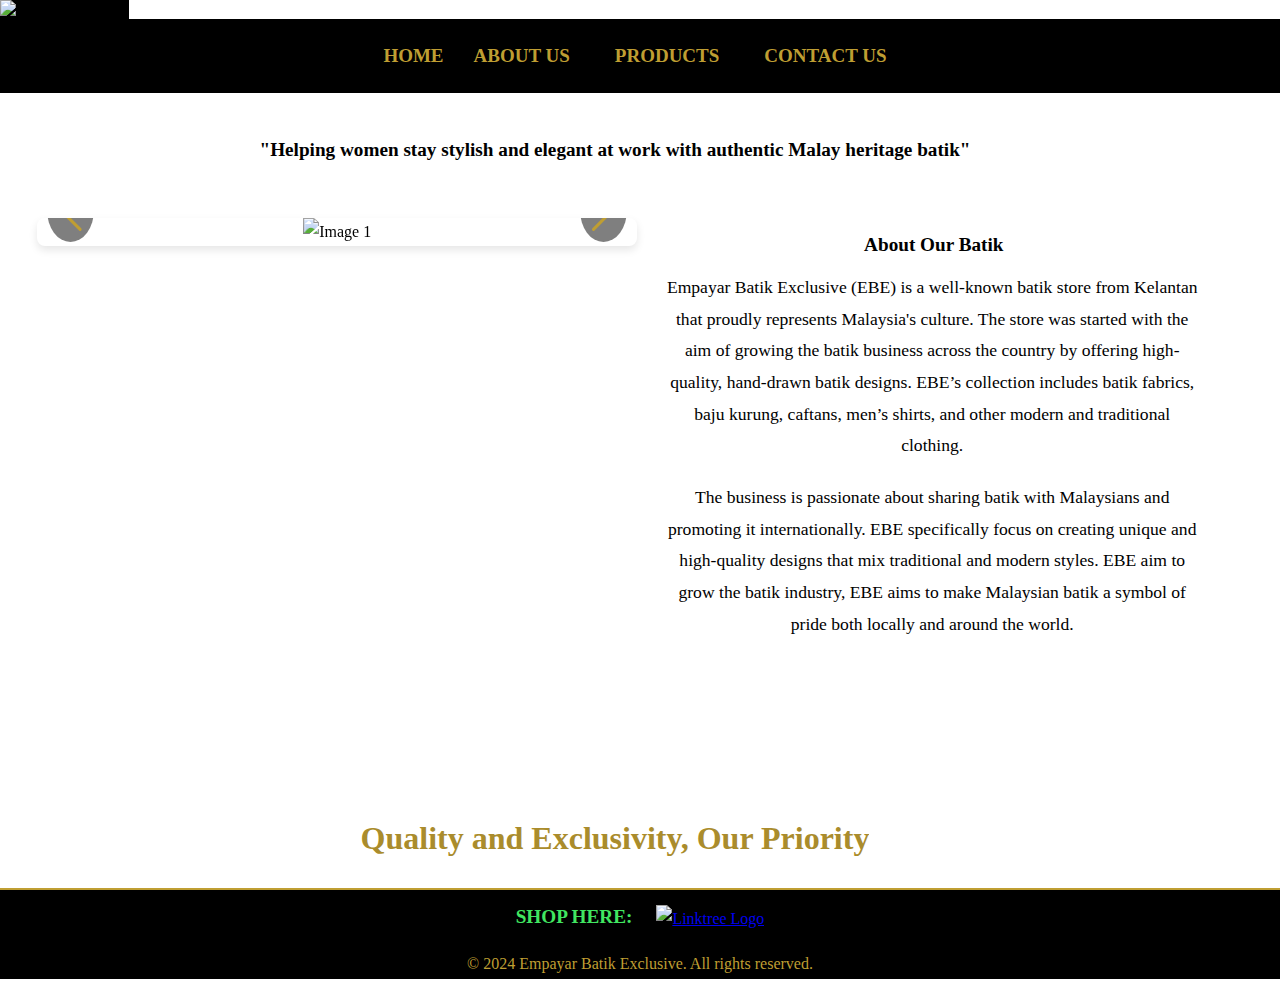
==== index.html @ ca2ee037 "Add files via upload" ====
<!DOCTYPE html>
<html lang="en">
<head>
    <meta charset="UTF-8">
    <meta name="viewport" content="width=device-width, initial-scale=1.0">
    <title>Empayar Batik Exclusive</title>
    <link rel="icon" type="image/PNG" sizes="32x32" href="logo-ebe/iconebe.PNG">
    <link href="https://fonts.googleapis.com/css2?family=Pacifico&display=swap" rel="stylesheet">
    <link rel="stylesheet" href="ebe.css">
    <link rel="stylesheet" href="https://unpkg.com/swiper/swiper-bundle.min.css">
    <script src="https://unpkg.com/swiper/swiper-bundle.min.js"></script>
</head>
<body>
    <img src="logo-ebe/header photo.png" alt="HEADER LOGO" class="header-photo">
    
    <!-- Header -->
    <header>
        <div class="menu-toggle" id="mobile-menu">
            <span class="bar"></span>
            <span class="bar"></span>
            <span class="bar"></span>
        </div>
        <nav id="nav-menu">
            <a href="index.html">HOME</a>
            <a href="profile.html">ABOUT US</a>
            <div class="dropdown">
                <a href="products.html" class="dropbtn">PRODUCTS</a>
                <div class="dropdown-content">
                    <a href="kaftan.html">Caftan</a>
                    <a href="jubah.html">Jubah</a>
                    <a href="jubah.html">Blouse</a>
                    <a href="baju-kurung.html">Baju Kurung</a>
                    <a href="short-sleeve-shirt.html">Short Sleeve Men Shirt</a>
                    <a href="long-sleeve-shirt.html">Long Sleeve Men Shirt</a>
                    <a href="kain-pasang-cotton.html">Kain Pasang Cotton</a>
                    <a href="kain-pasang-crepe.html">Kain Pasang Sutera Crepe</a>
                </div>
            </div>
            <a href="contact.html">CONTACT US</a>
        </nav>
    </header>

    <!-- Main Content -->
    <main>
        <p class="fade-in-special">"Helping women stay stylish and elegant at work with authentic Malay heritage batik"</p>
        <div class="content-wrapper">
            <!-- Photo Box -->
            <div class="photo-box">
                <div class="swiper-container">
                    <div class="swiper-wrapper">
                        <div class="swiper-slide"><img src="img index/home 1.jpg" alt="Image 1"></div>
                        <div class="swiper-slide"><img src="img index/home 2.jpg" alt="Image 2"></div>
                        <div class="swiper-slide"><img src="img index/home 3.jpg" alt="Image 3"></div>
                        <div class="swiper-slide"><img src="img index/home 4.jpg" alt="Image 4"></div>
                        <div class="swiper-slide"><img src="img index/home 5.jpg" alt="Image 5"></div>
                        <div class="swiper-slide"><img src="img index/home 6.jpg" alt="Image 6"></div>
                    </div>
                    <!-- Navigation Buttons -->
                    <div class="swiper-button-prev"></div>
                    <div class="swiper-button-next"></div>
                </div>
            </div>
            
            <!-- Text Content -->
            <div class="text-content">
                <h3>About Our Batik</h3>
                <p>Empayar Batik Exclusive (EBE) is a well-known batik store from Kelantan that proudly represents Malaysia's culture. The store was started with the aim of growing the batik business across the country by offering high-quality, hand-drawn batik designs. EBE’s collection includes batik fabrics, baju kurung, caftans, men’s shirts, and other modern and traditional clothing.</p>
                <p>The business is passionate about sharing batik with Malaysians and promoting it internationally. EBE specifically focus on creating unique and high-quality designs that mix traditional and modern styles. EBE aim to grow the batik industry, EBE aims to make Malaysian batik a symbol of pride both locally and around the world.</p>
            </div>
        </div>

        <p class="animated-text">Quality and Exclusivity, Our Priority</p>
    </main>

    <!-- Footer -->
    <footer>
        <div>
            <span class="shop-here">SHOP HERE:</span>
            <a href="https://linktr.ee/empayarbatikexclusive" target="_blank" rel="noopener noreferrer">
                <img src="logos/linktree.png" 
                     alt="Linktree Logo" 
                     class="linktree-logo">
            </a>
        </div>
        <p>&copy; 2024 Empayar Batik Exclusive. All rights reserved.</p>
    </footer>
    
    <!-- Scripts -->
    <script>
        // Mobile Menu Toggle
        const mobileMenu = document.getElementById('mobile-menu');
        const navMenu = document.getElementById('nav-menu');

        mobileMenu.addEventListener('click', () => {
            navMenu.classList.toggle('active');
        });

        // Swiper Initialization
        var swiper = new Swiper('.swiper-container', {
            slidesPerView: 1,
            spaceBetween: 10,
            navigation: {
                nextEl: '.swiper-button-next',
                prevEl: '.swiper-button-prev',
            },
            loop: true,
            autoplay: {
                delay: 2500,
                disableOnInteraction: false,
            },
        });

        // Sticky Header
        window.onscroll = function() {
            stickyHeader();
        };

        var header = document.querySelector('header');
        var sticky = header.offsetTop;

        function stickyHeader() {
            if (window.pageYOffset > sticky) {
                header.classList.add("fixed-header");
            } else {
                header.classList.remove("fixed-header");
            }
        }
    </script>
</body>
</html>
---- ebe.css ----
/* General Styling */
body {
    font-family: 'Times New Roman', serif;
    background-color: white !important;
    color: black;
    margin: 0;
    padding: 0;
    line-height: 1.8;
}

html {
    margin: 0;
    padding: 0;
}

/* Header Styling */
header {
    background: black;
    color: #bf9e32;
    padding: 10px;
    display: flex;
    align-items: flex-start;
    justify-content: center;
    position: relative;
    margin-top: -10px;
    transition: transform 0.3s ease-in-out;
    z-index: 1000;
}

/* Fixed Header after scroll */
.fixed-header {
    position: fixed;
    top: 0;
    left: 0;
    width: 100%;
    background-color: black;
    z-index: 1000;
    transform: translateY(0);
}

/* Header Photo Styling */
.header-photo {
    width: 100%;
    height: auto;
    margin: 0 auto;
    background-color: black;
    margin-top: 0;
}

header:not(.fixed-header) {
    transform: translateY(0);
}

/* Logo Image Styling */
.header-img {
    width: 100px;
    height: auto;
    display: block;
}

/* Styling for the logo placed between ABOUT US and PRODUCTS & SERVICES */
.logo-between {
    display: flex;
    justify-content: center;
    align-items: center;
}

.logo-image {
    width: 150px; /* Adjust width as needed */
    height: auto;
    margin: 0; /* Adds spacing around the logo */
}

/* Mobile Menu Toggle */
.menu-toggle {
    display: none;
    flex-direction: column;
    cursor: pointer;
    margin-right: 10px;
}

.menu-toggle .bar {
    background-color: #bf9e32;
    height: 10px;
    width: 25px;
    margin: 3px 0;
    border-radius: 3px;
}

/* Responsive Navigation */
nav {
    display: flex;
    justify-content: space-around;
    align-items: center;
    flex-wrap: wrap;
}

#nav-menu a {
    margin: 0 10px;
    text-decoration: none;
    color: #bf9e32;
    font-size: 19px;
    margin-right: 20px;
}

#nav-menu {
    display: flex;
    flex-wrap: wrap;
    justify-content: space-around;
    align-items: center;
    font-size: 16px;
    font-weight: bold;
}

/* Mobile Navigation */
@media (max-width: 700px) {
    .logo-image {
        display: block; /* Keeps it as a block element */
        max-width: 0;   /* Prevents the image from taking up space */
        overflow: hidden; /* Hides the image content */
    }
    /* Hide logo link on mobile
    .logo-link {
        display: none !important; /* Ensure it is not displayed
    }*/
    .menu-toggle {
        display: flex;
        position: absolute; /* Absolute position to place it on the left */
        left: 10px;  /* Adjust the distance from the left edge */
        top: 10px;   /* Optional: Adjust the distance from the top edge */
    }

    #nav-menu {
        display: none;  /* Initially hidden on mobile */
        flex-direction: column;
        text-align: center;
        width: 100%;  /* Ensure the menu takes up full width */
    }

    #nav-menu.active {
        display: flex;  /* Show when the 'active' class is added */
    }
    
    #nav-menu a {
        text-decoration: none;
        color: #bf9e32;
        font-size: 14px;
        margin-right: 20px;
        font-weight: normal;
    }
}

nav a:hover {
    color: white;
    transform: scale(1.1);
}

/* Logo Link Styling */
.logo-link {
    position: absolute;
    left: 0;
    top: 20%;
    display: inline-block;
    z-index: 100;
}

.logo-link:hover {
    transform: scale(1.1);
}

/* Dropdown Styling */
.dropdown {
    position: relative;
    display: inline-block;
    font-size: 16px; /* Adjust font size here */
}

.dropdown .dropbtn {
    color: #bf9e32;
    font-size: 1.2em;
    padding: 10px 15px;
    background-color: black;
    border: none;
    cursor: pointer;
    display: inline-flex;
    align-items: center;
}

.dropdown .dropbtn:hover {
    color: white;
}

.dropdown-content {
    position: absolute;
    background-color: rgba(37, 37, 37, 0.892);
    min-width: 200px;
    z-index: 1;
    left: -15px;
    visibility: hidden;
    opacity: 0;
    transform: translateY(-10px);
    transition: opacity 0.4s ease, transform 0.4s ease; /* Make transition smoother */
}

.dropdown-content a {
    color: #bf9e32;
    padding: 10px 10px;
    text-decoration: none;
    display: block;
    font-size: 1.1em;
    font-weight: normal;
}

.dropdown-content a:hover {
    color: white;
    background-color: #333;
}

.dropdown:hover .dropdown-content {
    visibility: visible;
    opacity: 1;
    transform: translateY(0);
    transition: opacity 0.4s ease, transform 0.4s ease; /* Ensure smoother transition */
}

/* Main Content Styling */
main {
    padding: 30px;
    text-align: center;
}

main h2, main h3, main p {
    color: black;
}

main h2 {
    font-size: 2em;
}

main p {
    font-size: 1.2em;
    margin: 10px 0;
    margin-right: 50px;
}

main h3 {
    font-size: 1.2em;
    margin: 10px 0;
}

.contact-main {
    flex: 1; /* Ensures it takes the same flex behavior as text-content */
    max-width: 48%; /* Matches the width of text-content */
    display: flex;
    flex-direction: column;
    justify-content: center; /* Centers content vertically */
    margin-left: 22%; /* Matches the left margin of text-content */
    margin-bottom: 0; /* Aligns bottom margin */
    font-size: 1.1em; /* Matches font size of text-content */
    color: black; /* Matches text-content color */
}

.contact-main h2 {
    color: #bf9e32; /* Use consistent styling */
    margin-bottom: 10px; /* Add spacing */
}

.contact-main p {
    margin: 10px 0; /* Spacing between paragraphs */
    line-height: 1.8; /* Matches general text-content */
}

.logo-img {
    width: 40px; /* Adjust image size */
    height: auto;
    margin-right: 10px;
}

/* Contact Info Box Styling */
.contact-info {
    color: #bf9e32; /* Use consistent styling */
    width: 400px; /* Sets the width of the contact section */
    padding-left: 60px;
    padding-right: 60px;
    background-color: #ffffff86; /* Sets a white background color */
    border-radius: 8px; /* Rounds the corners with an 8px radius */
    box-shadow: 0 2px 8px rgba(0, 0, 0, 0.1); /* Adds a soft shadow around the section for a subtle 3D effect */
    position: absolute; /* Allows it to be positioned freely */
    right: 0; /* Aligns the box to the right side */
    margin-right: 10%; /* Adds space on the right */
    top: 60%; /* Centers the box vertically */
    margin-top: -5%;
    transform: translateY(-50%); /* Adjusts the vertical position to truly center it */
}

/* Contact item flexbox */
.contact-item {
    display: flex;
    flex-direction: row;  /* Arrange items in a row by default */
    align-items: center;  /* Vertically align image and text */
    gap: 10px;  /* Space between image and text */
    justify-content: flex-start;  /* Align to the left */
    text-align: left;  /* Force text to align left */
    margin-bottom: 20px;
}

/* Contact item image */
.contact-item img {
    max-width: 40px;  /* Set image width */
    height: auto;
}

/* Contact item text and link */
.contact-item p {
    margin: 0;
    flex-grow: 1;  /* Allow the text to take the available space */
    white-space: normal;  /* Allow the text to wrap */
    text-align: left;  /* Force text inside to be left-aligned */
}

/* Contact item link */
.contact-item a {
    color: #000000;
    text-decoration: none;
    font-size: 18px;          /* Adjust font size for smaller screens */
}

.contact-item a:hover {
    color: #bf9e32;
    transform: scale(1.1);
    text-decoration: underline;
}

/* Apply background image only to contact page */
.contact-page main {
    background-image: url('img contact/contact.png'); /* Replace with your image path */
    background-size: cover;   /* Ensure the image covers the entire area */
    background-position: top center; /* Align the background image to the top */
    background-repeat: no-repeat; /* Prevent the image from repeating */
    padding: 10px; /* Optional, for spacing inside the main content */
    display: flex; /* Flex layout to align content */
    flex-direction: column; /* Stack items vertically */
    min-height: calc(100vh - 50px); /* Adjust this for mobile height calculation */
    box-sizing: border-box; /* Ensure padding doesn't affect the height */
    margin-top: 20px; /* Adds space between the background image and the header */
}

/* Ensure the footer is placed below the content */
.contact-page {
    display: flex;
    flex-direction: column;
    min-height: 100vh; /* Ensure full height of the viewport */
}

.contact-page main {
    flex: 1; /* Allow the main content to expand as needed */
}

/* Shared styles for logo and link items */
.contact-page .contact-info .item {
    display: flex; /* Align elements in a row */
    align-items: center; /* Vertically center logo and text */
    gap: 10px; /* Space between logo and text */
    margin-bottom: 15px; /* Space between items */
    flex-wrap: nowrap; /* Prevent wrapping */
}

.contact-page .contact-info .item img {
    max-width: 30px; /* Adjust logo size */
    height: auto; /* Maintain aspect ratio */
}

.contact-page .contact-info .item a {
    text-decoration: none; /* Remove underline */
    color: inherit; /* Keep text color consistent */
    font-size: 16px; /* Adjust font size for readability */
}

/* Mobile Styles */
@media screen and (max-width: 700px) {

    .contact-page main {
        min-height: auto; /* Remove fixed height for mobile screens */
    }

    .contact-info {
        margin-top: 50%; /* Adds space at the top */
        margin-bottom: 0;
        padding-top: 20px;
        width: 100%; /* Ensure it takes full width on smaller screens */
        position: relative; /* Remove absolute positioning on mobile */
        top: auto;
        right: auto;
    }

    .contact-item {
        flex-direction: row; /* Ensure the image and text are in one line */
        align-items: center; /* Keep them vertically aligned */
        gap: 10px; /* Adjust the gap between items */
    }

    .contact-item img {
        width: 40px; /* Adjust size of icons on mobile */
        height: auto;
    }

    .contact-item a {
        font-size: 16px; /* Adjust text size for mobile */
    }

    .contact-page .contact-info .item {
        gap: 8px; /* Reduce gap for smaller screens */
    }

    .contact-page .contact-info .item a {
        font-size: 14px; /* Slightly smaller text for mobile */
    }

    footer {
        width: 100%; /* Ensure footer spans the entire screen width */
        padding-left: 20px; /* Optional: Add padding on the left */
        padding-right: 20px; /* Optional: Add padding on the right */
    }
}


.content-wrapper {
    display: flex;
    justify-content: space-between;
    gap: 20px;
    margin-top: 50px;
}

.content-wrapper h4 {
    margin: 0 auto;
    text-align: center;
    font-size: 1.2rem;
    font-style: italic;
    color: #555;
    animation: slideInFromLeft 1.5s ease-out forwards;
}

.text-content {
    flex: 1;
    max-width: 48%;
    display: flex;
    flex-direction: column;
    justify-content: center;
}

.text-content h3 {
    flex: 1;
    max-width: 48%;
    display: flex;
    flex-direction: column;
    justify-content: center;
    margin-left: 22%;
    margin-bottom: 0;
}

.text-content p {
    font-size: 1.1em;
}

.text-content p:first-child {
    margin-top: 0;
}

.text-content p:last-child {
    margin-bottom: 150px;
}

/* Responsive Styling for Mobile */
@media screen and (max-width: 768px) {
    .content-wrapper {
        flex-direction: column; /* Stack elements vertically */
        align-items: center;
        gap: 20px; /* Space between elements */
    }

    .text-content, 
    .photo-box, 
    .photo-box2 {
        max-width: 90%; /* Adjust width for smaller screens */
        margin: 0 auto; /* Center the elements */
    }

    .photo-description {
        font-size: 1rem; /* Smaller font size for mobile */
    }
}

/* Photo box styling */
.photo-box, .photo-box2 {
    width: 100%;
    max-width: 600px;
    height: 100%;
    margin: 0 auto;
    border-radius: 8px;
    box-shadow: 0 4px 8px rgba(0, 0, 0, 0.1);
    overflow: hidden;
    animation: slideInFromLeft 1.5s ease-out forwards;
}

/* Styling the video element */
.photo-box video, .photo-box2 video {
    width: 100%;
    height: auto;
    border-radius: 10px;
    box-shadow: 0 4px 8px rgba(0, 0, 0, 0.2);
    outline: none;
}

@keyframes slideInFromLeft {
    0% {
        opacity: 0;
        transform: translateX(-100%);
    }
    100% {
        opacity: 1;
        transform: translateX(0);
    }
}

@keyframes slideInFromRight {
    0% {
        opacity: 0;
        transform: translateX(100%);
    }
    100% {
        opacity: 1;
        transform: translateX(0);
    }
}

/* Additional Styling */
.animated-text {
    display: inline-block;
    font-size: 2rem;
    font-weight: bold;
    color: #aa8c2c;
    white-space: nowrap;
    overflow: hidden;
    animation: typing 4s steps(35, end) infinite, blink-cursor 0.75s step-end infinite;
    max-width: 35ch;
    margin-top: 20px;
}

@keyframes typing {
    0% { width: 0; }
    100% { width: 35ch; }
}

@keyframes blink-cursor {
    50% { border-color: transparent; }
    100% { border-color: #aa8c2c; }
}

/* Animations for Main Text */
@keyframes fadeInText {
    0% { opacity: 0; transform: translateY(20px); }
    100% { opacity: 1; transform: translateY(0); }
}

/* Apply animation to text content */
.text-content p, .fade-in-special {
    animation: fadeInText 1.5s ease-in-out forwards;
    animation-delay: 0.5s; /* Slight delay for smoother effect */
}

/* Swiper Slider Styling */
.swiper-container {
    position: relative;
}

.swiper-wrapper img {
    object-fit: cover !important;
    width: 100% !important;
    height: 100% !important;
}

.swiper-button-prev, .swiper-button-next {
    color: #bf9e32 !important;
    font-size: 2rem;
    position: absolute;
    top: 50%;
    transform: translateY(-50%);
    z-index: 10;
    background: rgba(0, 0, 0, 0.5);
    border-radius: 50%;
    padding: 10px;
    transition: background-color 0.3s ease, transform 0.3s ease;
}

.swiper-button-prev:hover, .swiper-button-next:hover {
    background: rgba(0, 0, 0, 0.8);
}

.swiper-button-prev {
    left: 10px;
}

.swiper-button-next {
    right: 10px;
}

.fade-in-special {
    font-weight: bold;
}

.photo-description {
    text-align: center;
    font-size: 1.2rem;
    color: #555;
    font-style: italic;
    width: 100%;
    max-width: 600px;
    margin: auto;
}

.space {
    height: 200px;
}

.space2 {
    height: 30px;
}

.product-list {
    display: grid;
    grid-template-columns: repeat(auto-fit, minmax(200px, 1fr));
    gap: 20px;
    padding: 20px;
}

.product-item {
    text-align: center;
    padding: 15px;
    background-color: #f2f2f2;
    border-radius: 8px;
    text-decoration: none;
    color: #000;
    font-size: 1.2em;
    transition: background-color 0.3s;
}

.product-item:hover {
    background-color: #bf9e32;
    color: white;
}

.text-overlay {
    position: absolute;
    top: 50%;
    left: 50%;
    transform: translate(-50%, -50%);
    text-align: center;
    background: rgba(255, 255, 255, 0); /* Slight background to improve readability */
    padding: 20px;
    border-radius: 10px;
    max-width: 600px; /* Ensures text and logos fit nicely */
    width: 90%; /* Responsive width */
}

.text-overlay h2 {
    font-size: 2rem;
    margin-bottom: 1rem;
    color: #bf9e32;

}

/* Full-width image styling */
.full-width-images {
    position: relative;
    padding: 0;
    margin: -30px;
    margin-bottom: 0;
}

.full-width-images img {
    width: 100%;
    height: auto;
    display: block;
    margin: 0;
    padding: 0;
    border: none;

    /* Default state: hidden */
    opacity: 0;
    transform: translateY(20px); /* Slightly move down for the effect */
    transition: opacity 1s ease, transform 1s ease;
}

/* Fade-in effect when scrolled into view */
.full-width-images img.visible {
    opacity: 1;
    transform: translateY(0); /* Reset position */
}

/* Footer Styling */
footer {
    background: black;
    color: #bf9e32;
    text-align: center;
    padding-top: 10px; /* Adjust padding to avoid too much overlap */
    font-size: 1em;
    border-top: 2px solid #bf9e32;
    margin-top: -30px; /* Use a negative margin to pull the footer upwards */
}

.shop-here {
    font-weight: bold;
    color: #41e661;
    margin-right: 10px;
    font-size: 1.2em;
    animation: blink 1s infinite;
}

@keyframes blink {
    0%, 100% {
        opacity: 1;
    }
    50% {
        opacity: 0;
    }
}

footer .linktree-logo {
    width: 100px;
    height: auto;
    vertical-align: middle;
}

/* Styling for the Linktree logo */
.linktree-logo {
    width: 60px; /* Set a fixed width */
    height: auto; /* Maintain aspect ratio */
    vertical-align: middle; /* Align it with the text */
    margin-left: 10px; /* Add spacing between the text and the logo */
    transition: transform 0.3s ease; /* Add hover effect for smooth scaling */
}

.linktree-logo:hover {
    transform: scale(1.1); /* Slight zoom-in effect on hover */
}
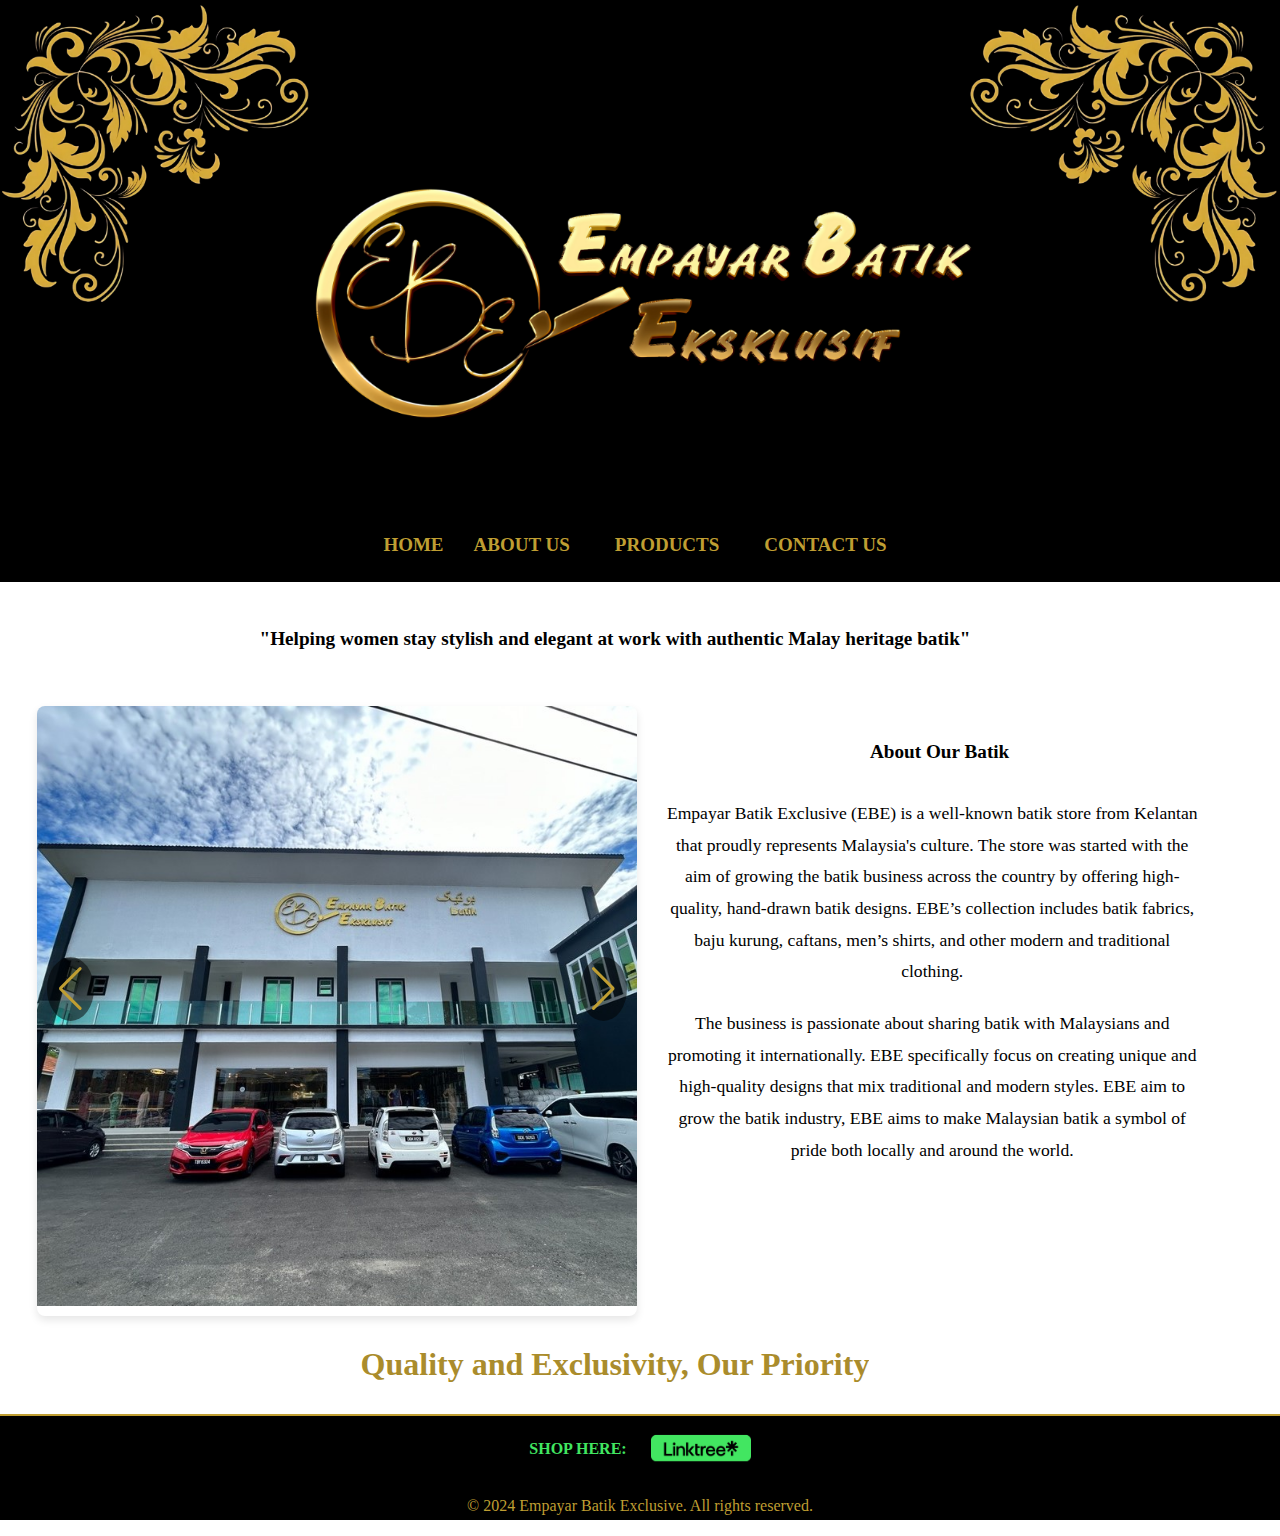
==== commit dddeebf2: "Update index.html" ====
--- a/index.html
+++ b/index.html
@@ -28,7 +28,7 @@
                 <div class="dropdown-content">
                     <a href="kaftan.html">Caftan</a>
                     <a href="jubah.html">Jubah</a>
-                    <a href="jubah.html">Blouse</a>
+                    <a href="blouse.html">Blouse</a>
                     <a href="baju-kurung.html">Baju Kurung</a>
                     <a href="short-sleeve-shirt.html">Short Sleeve Men Shirt</a>
                     <a href="long-sleeve-shirt.html">Long Sleeve Men Shirt</a>
--- a/ebe.css
+++ b/ebe.css
@@ -6,11 +6,13 @@
     margin: 0;
     padding: 0;
     line-height: 1.8;
+    overflow-x: hidden;
 }
 
 html {
     margin: 0;
     padding: 0;
+    overflow-x: hidden;
 }
 
 /* Header Styling */
@@ -81,8 +83,8 @@
 
 .menu-toggle .bar {
     background-color: #bf9e32;
-    height: 10px;
-    width: 25px;
+    height: 5px;
+    width: 20px;
     margin: 3px 0;
     border-radius: 3px;
 }
@@ -147,6 +149,17 @@
         font-size: 14px;
         margin-right: 20px;
         font-weight: normal;
+    }
+
+    header {
+        background: black;
+        color: #bf9e32;
+        padding: 25px;
+        display: flex;
+        align-items: flex-start;
+        justify-content: center;
+        margin-top: -10px;
+        transition: transform 0.3s ease-in-out;
     }
 }
 
@@ -384,13 +397,11 @@
     }
 
     .contact-info {
-        margin-top: 50%; /* Adds space at the top */
+        margin-top: 80%;
         margin-bottom: 0;
         padding-top: 20px;
-        width: 100%; /* Ensure it takes full width on smaller screens */
-        position: relative; /* Remove absolute positioning on mobile */
-        top: auto;
-        right: auto;
+        width: 80%;
+        position: relative;
     }
 
     .contact-item {
@@ -405,7 +416,7 @@
     }
 
     .contact-item a {
-        font-size: 16px; /* Adjust text size for mobile */
+        font-size: 14px; /* Adjust text size for mobile */
     }
 
     .contact-page .contact-info .item {
@@ -416,13 +427,7 @@
         font-size: 14px; /* Slightly smaller text for mobile */
     }
 
-    footer {
-        width: 100%; /* Ensure footer spans the entire screen width */
-        padding-left: 20px; /* Optional: Add padding on the left */
-        padding-right: 20px; /* Optional: Add padding on the right */
-    }
-}
-
+}
 
 .content-wrapper {
     display: flex;
@@ -450,7 +455,7 @@
 
 .text-content h3 {
     flex: 1;
-    max-width: 48%;
+    max-width: 50%;
     display: flex;
     flex-direction: column;
     justify-content: center;
@@ -483,10 +488,6 @@
     .photo-box2 {
         max-width: 90%; /* Adjust width for smaller screens */
         margin: 0 auto; /* Center the elements */
-    }
-
-    .photo-description {
-        font-size: 1rem; /* Smaller font size for mobile */
     }
 }
 
@@ -546,6 +547,44 @@
     margin-top: 20px;
 }
 
+/* Mobile Navigation */
+@media (max-width: 700px) {
+    .animated-text {
+        display: inline-block;
+        font-size: 1rem;
+        font-weight: bold;
+        color: #aa8c2c;
+        white-space: nowrap;
+        overflow: hidden;
+        animation: typing 4s steps(35, end) infinite, blink-cursor 0.75s step-end infinite;
+        max-width: 35ch;
+        margin-top: 20px;
+        margin-left: 20px;
+    }
+
+    .text-content p {
+        font-size: 1em;
+        width: 100%;
+    }
+    
+    main p {
+        font-size: 1em;
+        margin: 10px 0;
+        margin-right: 50px;
+    }
+
+    .fade-in-special {
+        font-weight: bold;
+        width: 100%;
+    }
+
+    .text-content p, .fade-in-special {
+        animation: fadeInText 1.5s ease-in-out forwards;
+        animation-delay: 0.5s;
+        font-size: 14px;
+    }
+}
+
 @keyframes typing {
     0% { width: 0; }
     100% { width: 35ch; }
@@ -618,6 +657,19 @@
     margin: auto;
 }
 
+/* Mobile Navigation */
+@media (max-width: 700px) {
+    .photo-description {
+        text-align: center;
+        font-size: 14px;
+        color: #555;
+        font-style: italic;
+        width: 100%;
+        max-width: 600px;
+        margin: auto;
+    }
+}
+
 .space {
     height: 200px;
 }
@@ -712,7 +764,7 @@
     font-weight: bold;
     color: #41e661;
     margin-right: 10px;
-    font-size: 1.2em;
+    font-size: 1em;
     animation: blink 1s infinite;
 }
 
@@ -743,3 +795,30 @@
 .linktree-logo:hover {
     transform: scale(1.1); /* Slight zoom-in effect on hover */
 }
+
+/* Mobile Navigation */
+@media (max-width: 700px) {
+    .shop-here {
+        font-weight: bold;
+        color: #41e661;
+        font-size: 14px;
+        animation: blink 1s infinite;
+        width: 100%;
+    }
+
+    footer .linktree-logo {
+        width: 70px;
+        height: auto;
+        vertical-align: middle;
+    }
+
+    footer {
+        background: black;
+        color: #bf9e32;
+        text-align: center;
+        padding-top: 10px;
+        font-size: 14px;
+        border-top: 2px solid #bf9e32;
+        margin-top: -30px;
+    }
+}
